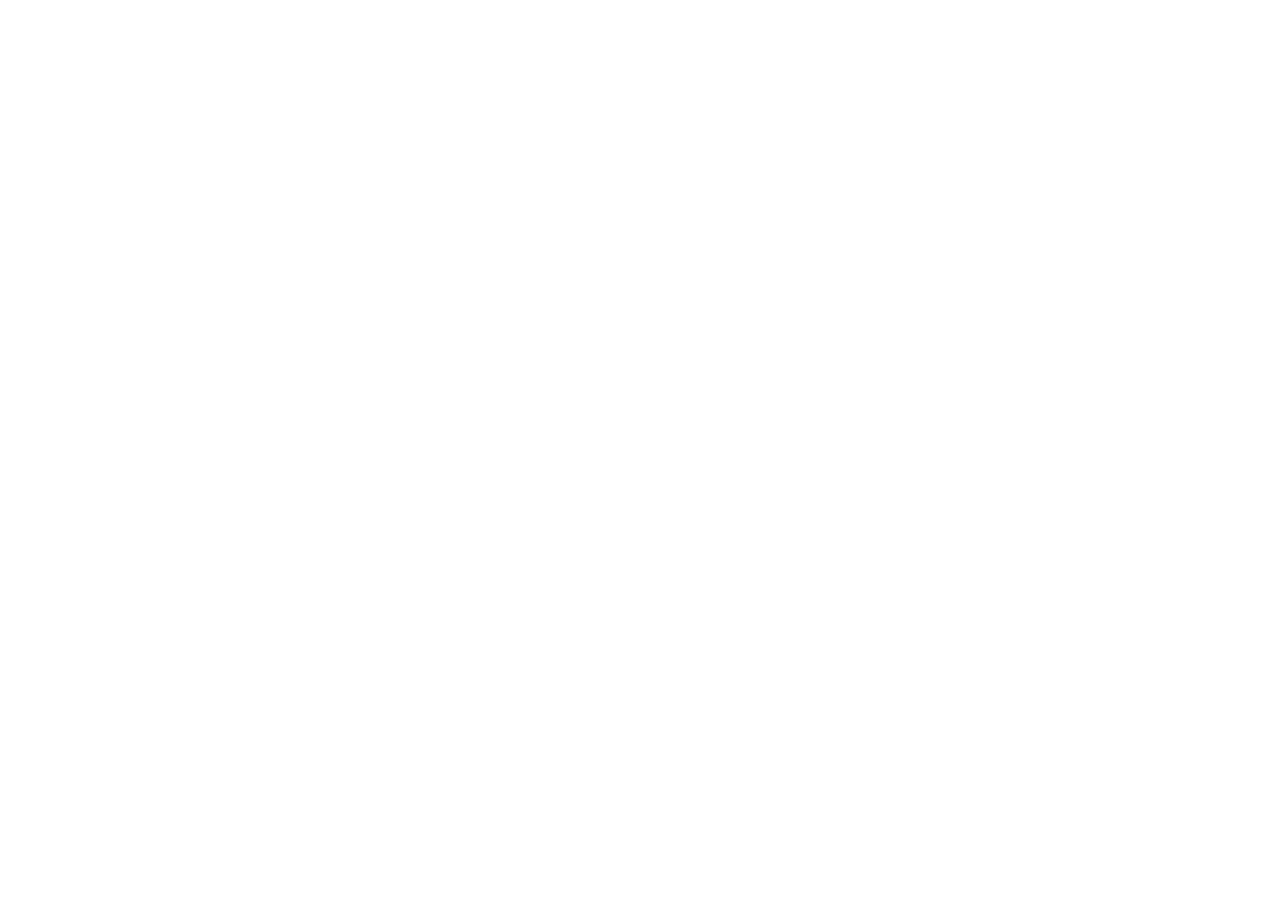
==== blog-post.html @ 0de39d50 "Inial commit. Basic structure." ====
<!DOCTYPE html>
<html lang="en">
<head>
    <meta charset="UTF-8">
    <meta name="viewport" content="width=device-width, initial-scale=1.0">
    <title>Personal Blog Website</title>
</head>
<body>
    <header>

    </header>

    <main>

    </main>

    <footer>
        
    </footer>
    
</body>
</html>
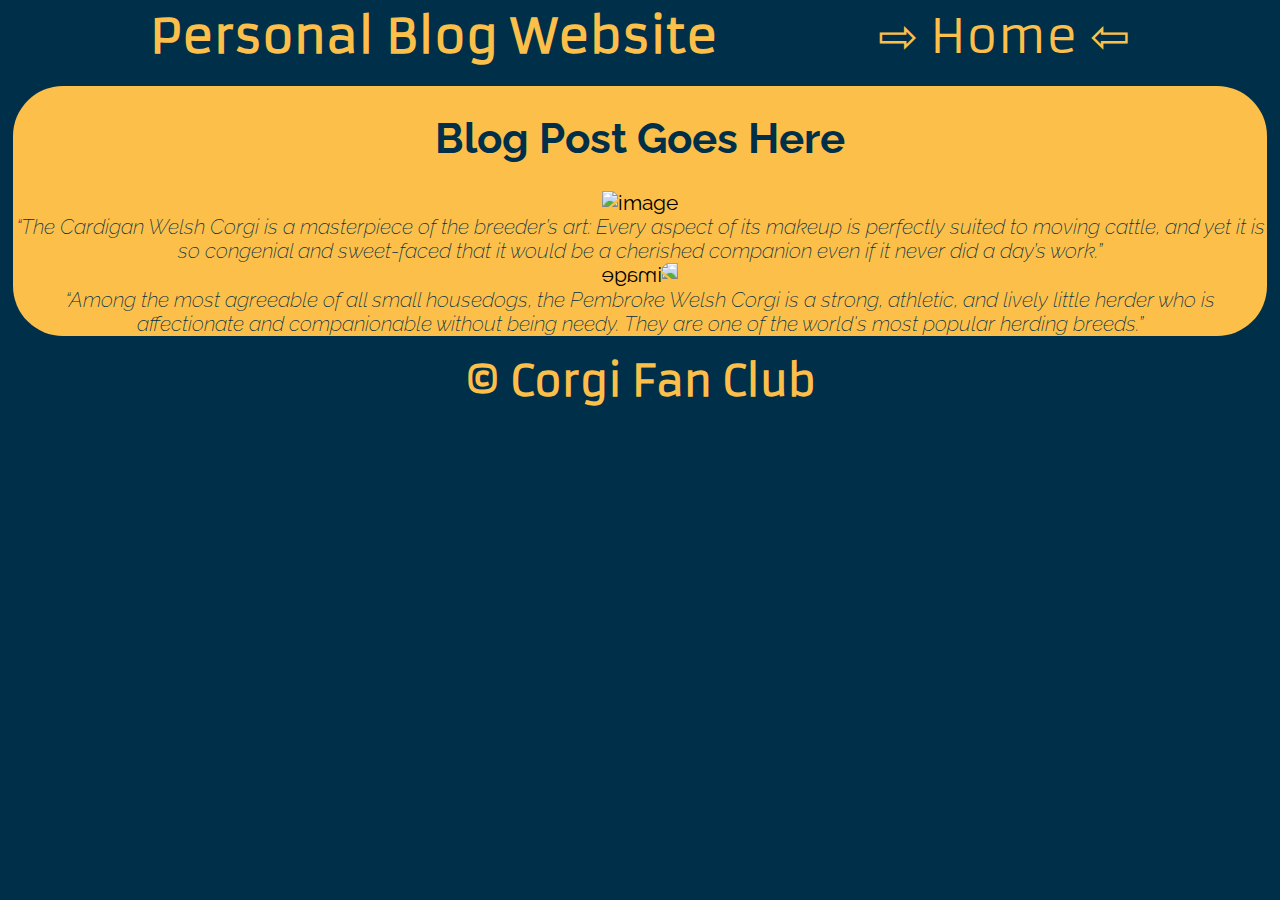
==== commit 0345e699: "Add blog-post.html and blog-post.css" ====
--- a/blog-post.html
+++ b/blog-post.html
@@ -4,18 +4,37 @@
     <meta charset="UTF-8">
     <meta name="viewport" content="width=device-width, initial-scale=1.0">
     <title>Personal Blog Website</title>
+    <!-- Fonts -->
+    <link href="https://fonts.googleapis.com/css2?family=Armata&display=swap" rel="stylesheet">
+    <link href="https://fonts.googleapis.com/css2?family=Raleway:ital,wght@0,200;0,400;0,700;0,900;1,200;1,400&display=swap" rel="stylesheet">
+    <!-- CSS styles -->
+    <link rel="stylesheet" href="css/normalize.css">
+    <link rel="stylesheet" href="css/blog-post.css">
+    <link rel="icon" 
+      type="image/png" 
+      href="corgi_icon.png" />
 </head>
 <body>
-    <header>
-
+    <header class="box">
+        <h1 class="box light">Personal Blog Website</h1>
+        <a href="index.html" class="box light">⇨ Home ⇦</a>
     </header>
 
     <main>
+        <section class="content">
+            <article class="blogpost">
+                <h1 class="box dark">Blog Post Goes Here</h1>
+                <img src="https://s3.amazonaws.com/cdn-origin-etr.akc.org/wp-content/uploads/2017/11/12234955/Cardigan-Welsh-Corgi-On-White-03.jpg" alt="image">
+                <q class="dark">The Cardigan Welsh Corgi is a masterpiece of the breeder’s art: Every aspect of its makeup is perfectly suited to moving cattle, and yet it is so congenial and sweet-faced that it would be a cherished companion even if it never did a day’s work.</q>
+                <img class="flip" src="https://s3.amazonaws.com/cdn-origin-etr.akc.org/wp-content/uploads/2017/11/25204906/Day1_Dec13_52.jpg" alt="image">
+                <q class="dark">Among the most agreeable of all small housedogs, the Pembroke Welsh Corgi is a strong, athletic, and lively little herder who is affectionate and companionable without being needy. They are one of the world's most popular herding breeds.</q>
+            </article>
+        </section>
 
     </main>
 
-    <footer>
-        
+    <footer class="box">
+        <h1 class="box light">© Corgi Fan Club</h1>
     </footer>
     
 </body>
--- a/css/blog-post.css
+++ b/css/blog-post.css
@@ -0,0 +1,83 @@
+
+/* MAIN SETTINGS */
+body {
+    font-family: 'Armata', sans-serif;
+    font-size: calc(12px + (26 - 14) * ((100vw - 300px) / (1600 - 300)));
+    background-color: #003049;
+    display: grid;
+    grid-template-columns: auto;
+    grid-template-rows: auto;
+    grid-template-areas: 
+    "hd"
+    "main"
+    "ft";
+}
+
+.dark {
+    color: #003049;
+    text-align: center;
+}
+
+.light {
+    color: #FCBF49;
+    text-decoration: none;
+}
+
+/* HEADER */
+header {
+    background-color: #003049;
+    grid-area: hd;
+    display: flex;
+    flex-direction: row;
+    justify-content: space-evenly;
+    align-items: center;
+    /* height: 10vh; */
+}
+
+header * {
+    font-size: 3rem;
+    margin: 1vh;
+}
+
+/* CONTENT */
+.content {
+    background-color: #FCBF49;
+    border-radius: 50px;
+    margin: 1%;
+    grid-area: main;
+    display: flex;
+    flex-direction: column;
+    justify-content: center;
+    align-items: center;
+    font-family: 'Raleway', sans-serif;
+}
+
+.content article {
+    display: flex;
+    flex-wrap: wrap;
+    flex-direction: column;
+    justify-content: center;
+    align-items: center;
+}
+
+.flip {
+    transform: scaleX(-1);
+  }
+
+q {
+    font-style: italic;
+    font-weight: 200;
+}
+
+/* FOOTER */
+footer {
+    background-color: #003049;
+    grid-area: ft;
+    display: flex;
+    justify-content: center;
+    align-items: center;
+}
+
+footer h1 {
+    margin: 1vh;
+}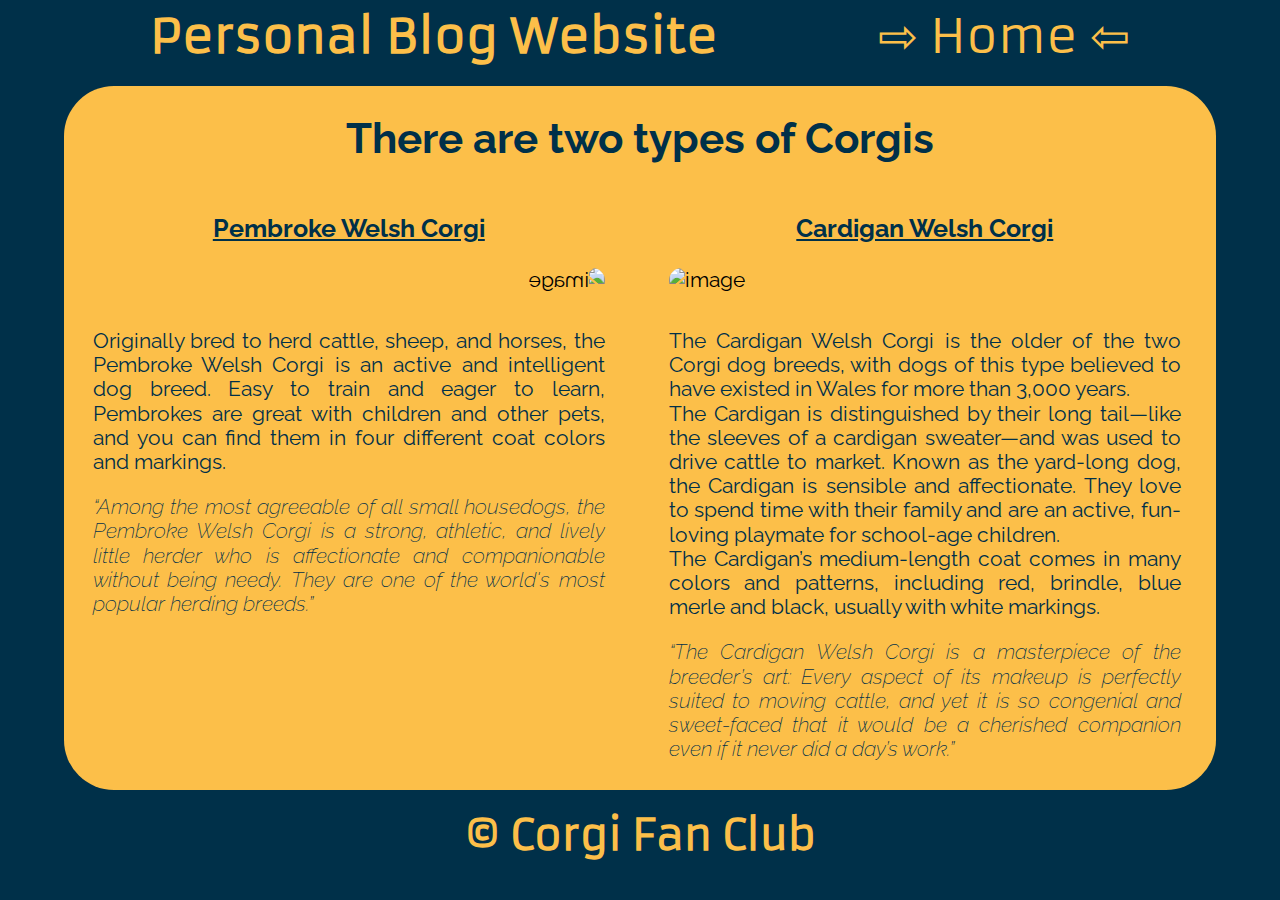
==== commit 82eead07: "Add style and content to blog-post" ====
--- a/blog-post.html
+++ b/blog-post.html
@@ -22,13 +22,20 @@
 
     <main>
         <section class="content">
-            <article class="blogpost">
-                <h1 class="box dark">Blog Post Goes Here</h1>
-                <img src="https://s3.amazonaws.com/cdn-origin-etr.akc.org/wp-content/uploads/2017/11/12234955/Cardigan-Welsh-Corgi-On-White-03.jpg" alt="image">
-                <q class="dark">The Cardigan Welsh Corgi is a masterpiece of the breeder’s art: Every aspect of its makeup is perfectly suited to moving cattle, and yet it is so congenial and sweet-faced that it would be a cherished companion even if it never did a day’s work.</q>
+            <h1 class="box dark title">There are two types of Corgis</h1>
+            <article class="blogpost left">
+                <h3 class="dark">Pembroke Welsh Corgi</h3>
                 <img class="flip" src="https://s3.amazonaws.com/cdn-origin-etr.akc.org/wp-content/uploads/2017/11/25204906/Day1_Dec13_52.jpg" alt="image">
+                <p class="dark">Originally bred to herd cattle, sheep, and horses, the Pembroke Welsh Corgi is an active and intelligent dog breed. Easy to train and eager to learn, Pembrokes are great with children and other pets, and you can find them in four different coat colors and markings.</p>
                 <q class="dark">Among the most agreeable of all small housedogs, the Pembroke Welsh Corgi is a strong, athletic, and lively little herder who is affectionate and companionable without being needy. They are one of the world's most popular herding breeds.</q>
             </article>
+            <article class="blogpost right">
+                <h3 class="dark">Cardigan Welsh Corgi</h3>
+                <img src="https://s3.amazonaws.com/cdn-origin-etr.akc.org/wp-content/uploads/2017/11/12234955/Cardigan-Welsh-Corgi-On-White-03.jpg" alt="image">
+                <p class="dark">The Cardigan Welsh Corgi is the older of the two Corgi dog breeds, with dogs of this type believed to have existed in Wales for more than 3,000 years.<br> The Cardigan is distinguished by their long tail—like the sleeves of a cardigan sweater—and was used to drive cattle to market. Known as the yard-long dog, the Cardigan is sensible and affectionate. They love to spend time with their family and are an active, fun-loving playmate for school-age children.<br> The Cardigan’s medium-length coat comes in many colors and patterns, including red, brindle, blue merle and black, usually with white markings.</p>
+                <q class="dark">The Cardigan Welsh Corgi is a masterpiece of the breeder’s art: Every aspect of its makeup is perfectly suited to moving cattle, and yet it is so congenial and sweet-faced that it would be a cherished companion even if it never did a day’s work.</q> 
+            </article>
+            
         </section>
 
     </main>
--- a/css/blog-post.css
+++ b/css/blog-post.css
@@ -41,33 +41,61 @@
 
 /* CONTENT */
 .content {
+    width: 90vw;
     background-color: #FCBF49;
     border-radius: 50px;
-    margin: 1%;
+    margin: 1% 5%;
     grid-area: main;
-    display: flex;
-    flex-direction: column;
-    justify-content: center;
-    align-items: center;
+    display: grid;
+    grid-template-columns: fr1 fr1;
+    grid-template-areas: 
+    "title title"
+    "left right";
     font-family: 'Raleway', sans-serif;
 }
 
-.content article {
+.content > article {
+    width: 40vw;
+    margin: 0% 5% 5% 5%;
     display: flex;
-    flex-wrap: wrap;
     flex-direction: column;
-    justify-content: center;
-    align-items: center;
+}
+
+.content .title {
+    grid-area: title;
+}
+
+.content .left {
+    grid-area: left;
+}
+
+.content .right {
+    grid-area: right;
+}
+
+.content img {
+    width: 40vw;
+    border-radius: 50px;
+    margin: 0% 0% 3% 0%;
+}
+
+.content h3 {
+    text-decoration: underline;
+}
+
+.content p {
+    text-align: justify;
+}
+
+.content q {
+    text-align: justify;
+    font-style: italic;
+    font-weight: 200;
 }
 
 .flip {
     transform: scaleX(-1);
   }
-
-q {
-    font-style: italic;
-    font-weight: 200;
-}
 
 /* FOOTER */
 footer {
@@ -80,4 +108,33 @@
 
 footer h1 {
     margin: 1vh;
+}
+
+/* MEDIA */
+@media (max-width: 1000px) {
+    h1, a {
+        font-size: 1.5rem;
+    }
+}
+
+@media (max-width: 600px) {
+    .content {
+        grid-template-areas: 
+        "title"
+        "left" 
+        "right";
+        font-family: 'Raleway', sans-serif;
+    }
+
+    .content article {
+        width: 80vw;
+    }
+
+    .content img {
+        width: 80vw;
+    }
+
+    h1,h3,a {
+        font-size: 1rem;
+    }
 }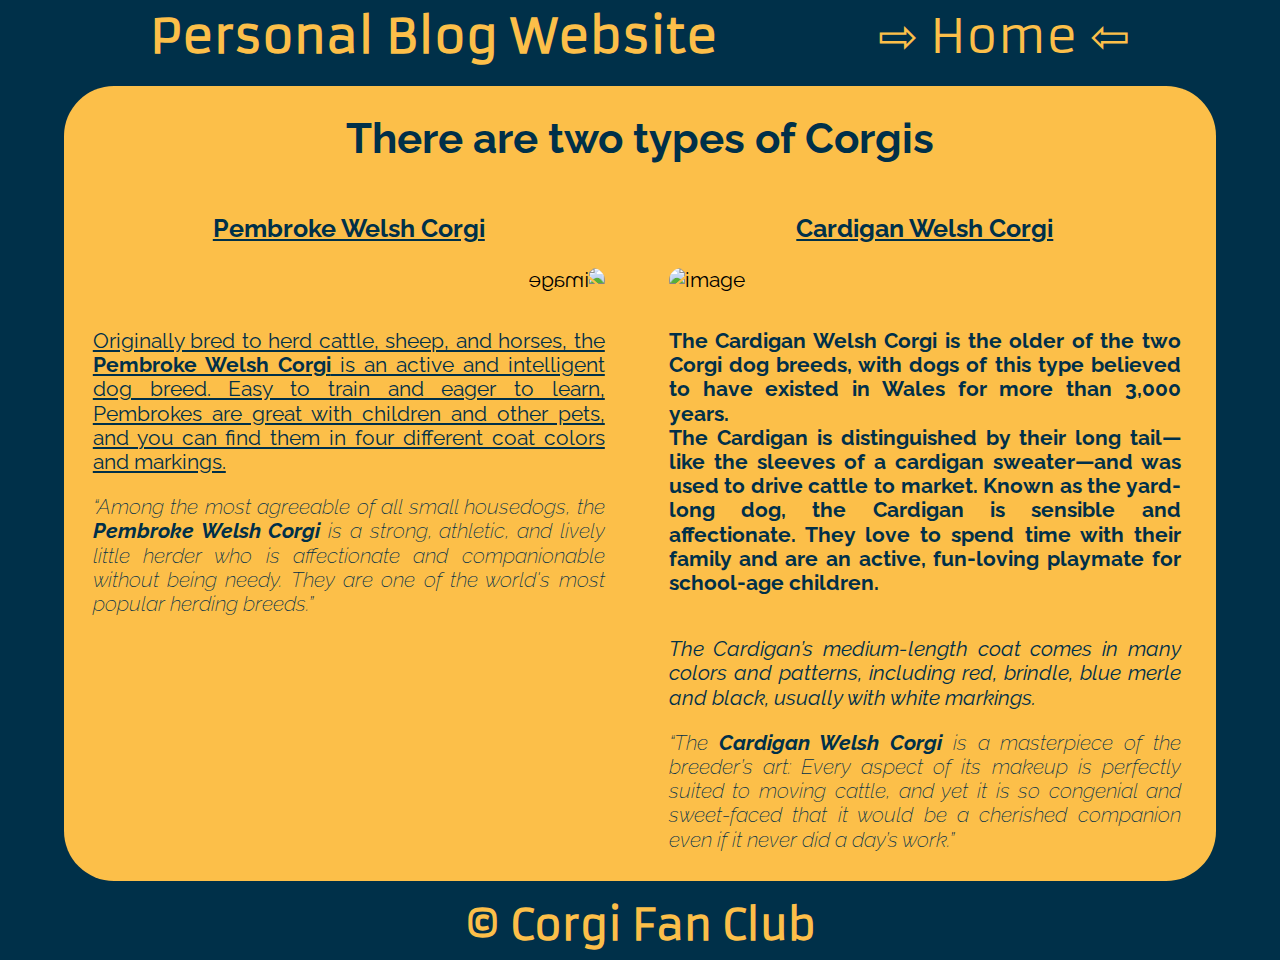
==== commit e0ecc1e6: "FIX: Add bold, italic, underline style" ====
--- a/blog-post.html
+++ b/blog-post.html
@@ -26,14 +26,15 @@
             <article class="blogpost left">
                 <h3 class="dark">Pembroke Welsh Corgi</h3>
                 <img class="flip" src="https://s3.amazonaws.com/cdn-origin-etr.akc.org/wp-content/uploads/2017/11/25204906/Day1_Dec13_52.jpg" alt="image">
-                <p class="dark">Originally bred to herd cattle, sheep, and horses, the Pembroke Welsh Corgi is an active and intelligent dog breed. Easy to train and eager to learn, Pembrokes are great with children and other pets, and you can find them in four different coat colors and markings.</p>
-                <q class="dark">Among the most agreeable of all small housedogs, the Pembroke Welsh Corgi is a strong, athletic, and lively little herder who is affectionate and companionable without being needy. They are one of the world's most popular herding breeds.</q>
+                <p class="dark underline">Originally bred to herd cattle, sheep, and horses, the <span class="bold"> Pembroke Welsh Corgi</span> is an active and intelligent dog breed. Easy to train and eager to learn, Pembrokes are great with children and other pets, and you can find them in four different coat colors and markings.</p>
+                <q class="dark">Among the most agreeable of all small housedogs, the <span class="bold">Pembroke Welsh Corgi </span> is a strong, athletic, and lively little herder who is affectionate and companionable without being needy. They are one of the world's most popular herding breeds.</q>
             </article>
             <article class="blogpost right">
                 <h3 class="dark">Cardigan Welsh Corgi</h3>
                 <img src="https://s3.amazonaws.com/cdn-origin-etr.akc.org/wp-content/uploads/2017/11/12234955/Cardigan-Welsh-Corgi-On-White-03.jpg" alt="image">
-                <p class="dark">The Cardigan Welsh Corgi is the older of the two Corgi dog breeds, with dogs of this type believed to have existed in Wales for more than 3,000 years.<br> The Cardigan is distinguished by their long tail—like the sleeves of a cardigan sweater—and was used to drive cattle to market. Known as the yard-long dog, the Cardigan is sensible and affectionate. They love to spend time with their family and are an active, fun-loving playmate for school-age children.<br> The Cardigan’s medium-length coat comes in many colors and patterns, including red, brindle, blue merle and black, usually with white markings.</p>
-                <q class="dark">The Cardigan Welsh Corgi is a masterpiece of the breeder’s art: Every aspect of its makeup is perfectly suited to moving cattle, and yet it is so congenial and sweet-faced that it would be a cherished companion even if it never did a day’s work.</q> 
+                <p class="dark bold">The <span class="bold">Cardigan Welsh Corgi</span> is the older of the two Corgi dog breeds, with dogs of this type believed to have existed in Wales for more than 3,000 years.<br> The Cardigan is distinguished by their long tail—like the sleeves of a cardigan sweater—and was used to drive cattle to market. Known as the yard-long dog, the Cardigan is sensible and affectionate. They love to spend time with their family and are an active, fun-loving playmate for school-age children.</p>
+                <p class="dark italic">The Cardigan’s medium-length coat comes in many colors and patterns, including red, brindle, blue merle and black, usually with white markings.</p>
+                <q class="dark">The <span class="bold">Cardigan Welsh Corgi</span> is a masterpiece of the breeder’s art: Every aspect of its makeup is perfectly suited to moving cattle, and yet it is so congenial and sweet-faced that it would be a cherished companion even if it never did a day’s work.</q> 
             </article>
             
         </section>
--- a/css/blog-post.css
+++ b/css/blog-post.css
@@ -1,4 +1,3 @@
-
 /* MAIN SETTINGS */
 body {
     font-family: 'Armata', sans-serif;
@@ -7,10 +6,7 @@
     display: grid;
     grid-template-columns: auto;
     grid-template-rows: auto;
-    grid-template-areas: 
-    "hd"
-    "main"
-    "ft";
+    grid-template-areas: "hd" "main" "ft";
 }
 
 .dark {
@@ -19,7 +15,7 @@
 }
 
 .light {
-    color: #FCBF49;
+    color: #fcbf49;
     text-decoration: none;
 }
 
@@ -42,16 +38,26 @@
 /* CONTENT */
 .content {
     width: 90vw;
-    background-color: #FCBF49;
+    background-color: #fcbf49;
     border-radius: 50px;
     margin: 1% 5%;
     grid-area: main;
     display: grid;
     grid-template-columns: fr1 fr1;
-    grid-template-areas: 
-    "title title"
-    "left right";
+    grid-template-areas: "title title" "left right";
     font-family: 'Raleway', sans-serif;
+}
+
+.content .bold {
+    font-weight: bold;
+}
+
+.content .italic {
+    font-style: italic;
+}
+
+.content .underline {
+    text-decoration: underline;
 }
 
 .content > article {
@@ -95,7 +101,7 @@
 
 .flip {
     transform: scaleX(-1);
-  }
+}
 
 /* FOOTER */
 footer {
@@ -112,17 +118,15 @@
 
 /* MEDIA */
 @media (max-width: 1000px) {
-    h1, a {
+    h1,
+    a {
         font-size: 1.5rem;
     }
 }
 
 @media (max-width: 600px) {
     .content {
-        grid-template-areas: 
-        "title"
-        "left" 
-        "right";
+        grid-template-areas: "title" "left" "right";
         font-family: 'Raleway', sans-serif;
     }
 
@@ -134,7 +138,9 @@
         width: 80vw;
     }
 
-    h1,h3,a {
+    h1,
+    h3,
+    a {
         font-size: 1rem;
     }
-}+}
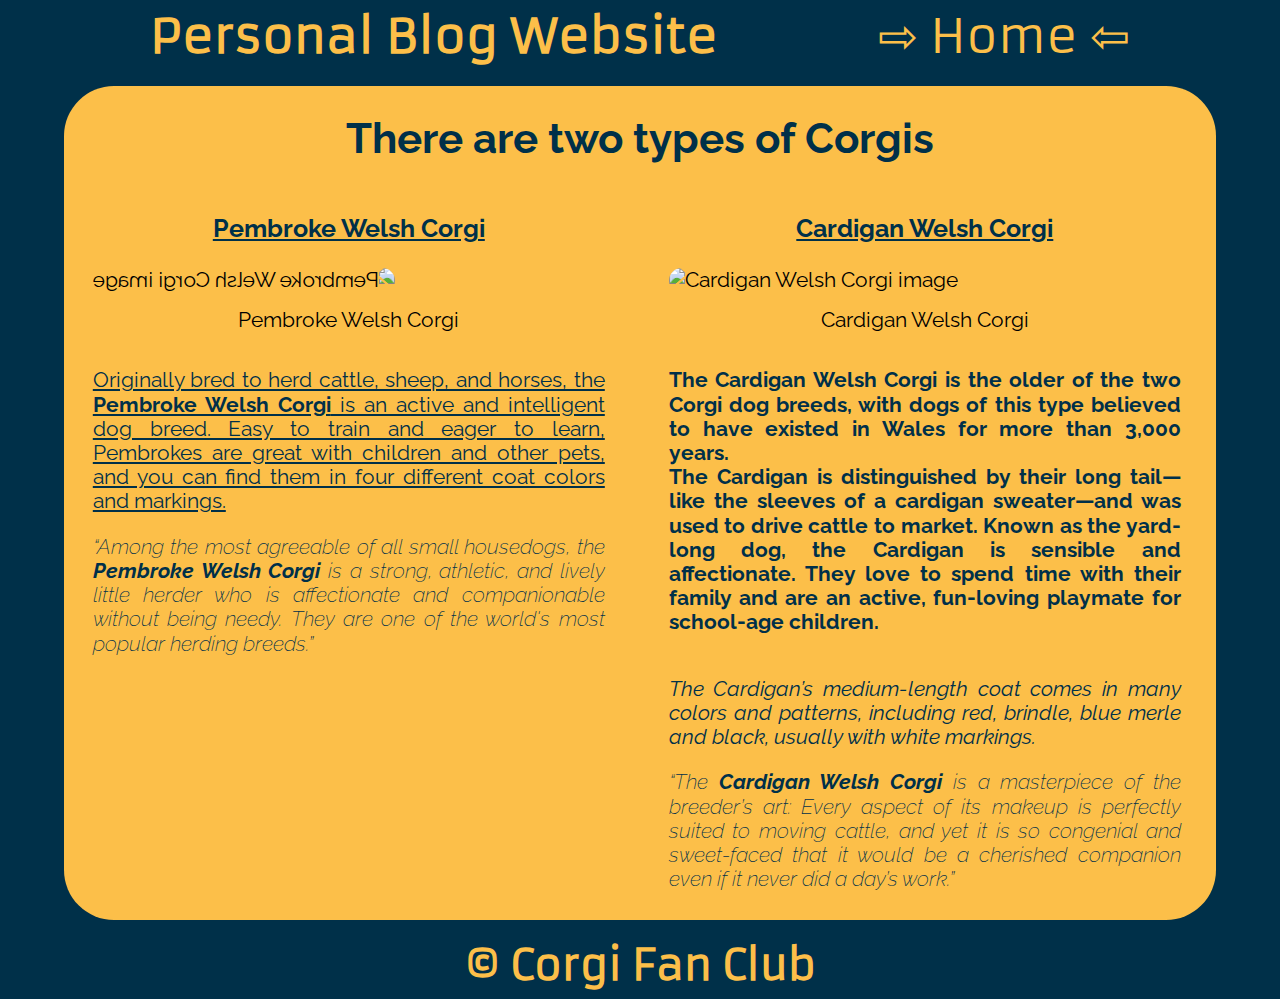
==== commit 8efcebca: "FIX: Add figure and figcaption" ====
--- a/blog-post.html
+++ b/blog-post.html
@@ -25,18 +25,26 @@
             <h1 class="box dark title">There are two types of Corgis</h1>
             <article class="blogpost left">
                 <h3 class="dark">Pembroke Welsh Corgi</h3>
-                <img class="flip" src="https://s3.amazonaws.com/cdn-origin-etr.akc.org/wp-content/uploads/2017/11/25204906/Day1_Dec13_52.jpg" alt="image">
-                <p class="dark underline">Originally bred to herd cattle, sheep, and horses, the <span class="bold"> Pembroke Welsh Corgi</span> is an active and intelligent dog breed. Easy to train and eager to learn, Pembrokes are great with children and other pets, and you can find them in four different coat colors and markings.</p>
+                <figure>
+                    <img class="flip" src="https://s3.amazonaws.com/cdn-origin-etr.akc.org/wp-content/uploads/2017/11/25204906/Day1_Dec13_52.jpg" alt="Pembroke Welsh Corgi image">
+                    <figcaption>Pembroke Welsh Corgi</figcaption>
+                </figure>
+                <!-- <img class="flip" src="https://s3.amazonaws.com/cdn-origin-etr.akc.org/wp-content/uploads/2017/11/25204906/Day1_Dec13_52.jpg" alt="image"> -->
+                <p class="dark underline">Originally bred to herd cattle, sheep, and horses, the <span class="bold">Pembroke Welsh Corgi</span> is an active and intelligent dog breed. Easy to train and eager to learn, Pembrokes are great with children and other pets, and you can find them in four different coat colors and markings.</p>
                 <q class="dark">Among the most agreeable of all small housedogs, the <span class="bold">Pembroke Welsh Corgi </span> is a strong, athletic, and lively little herder who is affectionate and companionable without being needy. They are one of the world's most popular herding breeds.</q>
             </article>
             <article class="blogpost right">
                 <h3 class="dark">Cardigan Welsh Corgi</h3>
-                <img src="https://s3.amazonaws.com/cdn-origin-etr.akc.org/wp-content/uploads/2017/11/12234955/Cardigan-Welsh-Corgi-On-White-03.jpg" alt="image">
+                <figure>
+                    <img src="https://s3.amazonaws.com/cdn-origin-etr.akc.org/wp-content/uploads/2017/11/12234955/Cardigan-Welsh-Corgi-On-White-03.jpg" alt="Cardigan Welsh Corgi image">
+                    <figcaption>Cardigan Welsh Corgi</figcaption>
+                </figure>
+
+                <!-- <img src="https://s3.amazonaws.com/cdn-origin-etr.akc.org/wp-content/uploads/2017/11/12234955/Cardigan-Welsh-Corgi-On-White-03.jpg" alt="image"> -->
                 <p class="dark bold">The <span class="bold">Cardigan Welsh Corgi</span> is the older of the two Corgi dog breeds, with dogs of this type believed to have existed in Wales for more than 3,000 years.<br> The Cardigan is distinguished by their long tail—like the sleeves of a cardigan sweater—and was used to drive cattle to market. Known as the yard-long dog, the Cardigan is sensible and affectionate. They love to spend time with their family and are an active, fun-loving playmate for school-age children.</p>
                 <p class="dark italic">The Cardigan’s medium-length coat comes in many colors and patterns, including red, brindle, blue merle and black, usually with white markings.</p>
                 <q class="dark">The <span class="bold">Cardigan Welsh Corgi</span> is a masterpiece of the breeder’s art: Every aspect of its makeup is perfectly suited to moving cattle, and yet it is so congenial and sweet-faced that it would be a cherished companion even if it never did a day’s work.</q> 
             </article>
-            
         </section>
 
     </main>
--- a/css/blog-post.css
+++ b/css/blog-post.css
@@ -85,6 +85,16 @@
     margin: 0% 0% 3% 0%;
 }
 
+.content figure {
+    width: 40vw;
+    border-radius: 50px;
+    margin: 0% 0% 3% 0%;
+}
+
+.content figcaption {
+    text-align: center;
+}
+
 .content h3 {
     text-decoration: underline;
 }
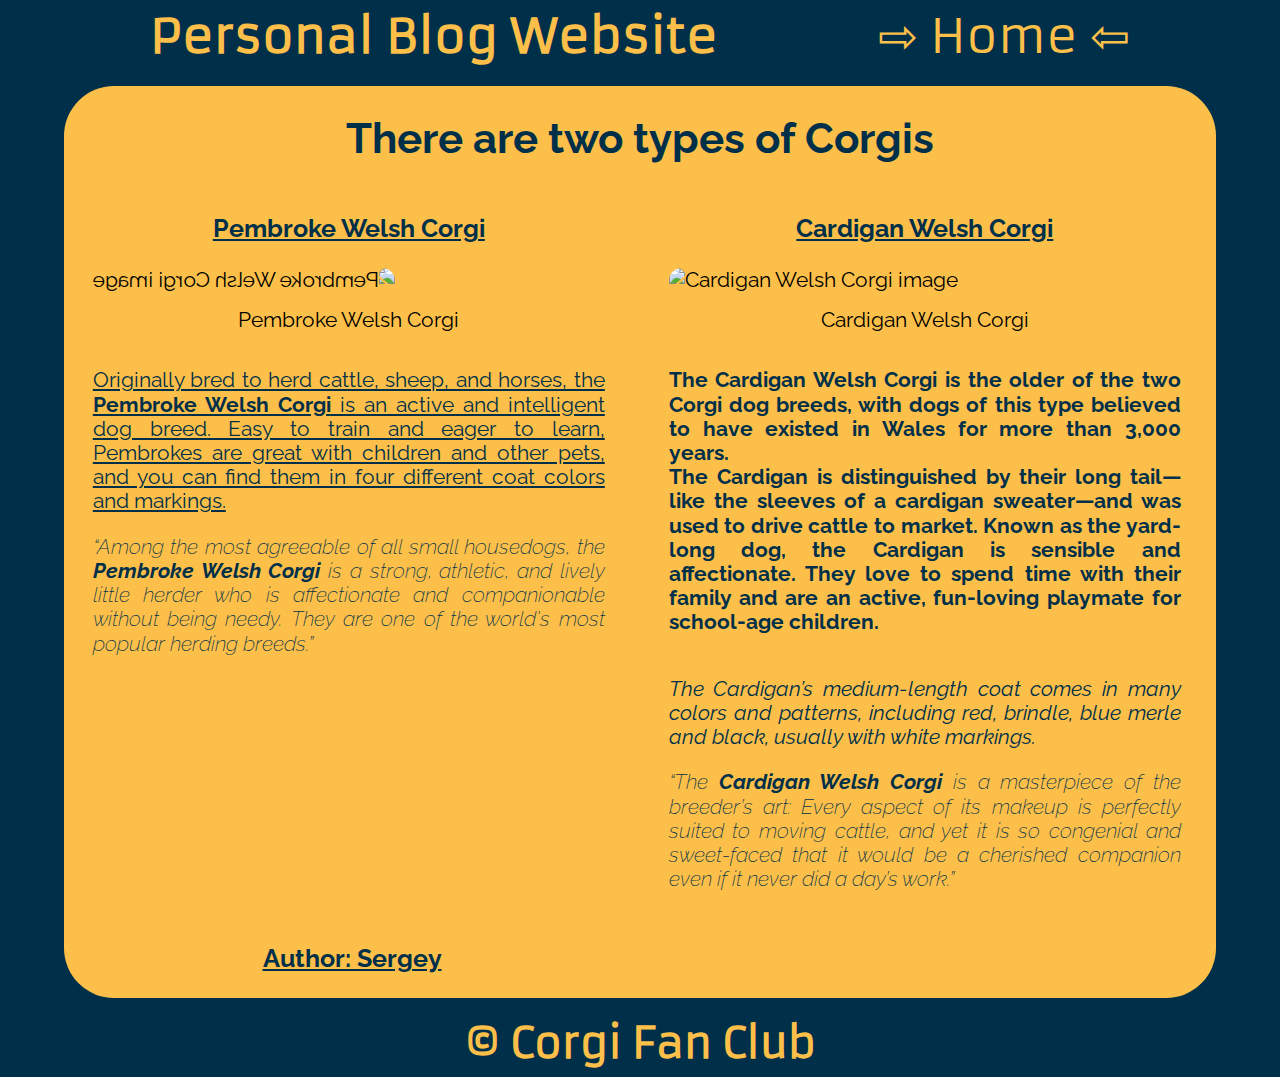
==== commit 22cbc5ae: "FIX: Add author" ====
--- a/blog-post.html
+++ b/blog-post.html
@@ -23,6 +23,7 @@
     <main>
         <section class="content">
             <h1 class="box dark title">There are two types of Corgis</h1>
+            <h3 class="dark">Author: Sergey</h2>
             <article class="blogpost left">
                 <h3 class="dark">Pembroke Welsh Corgi</h3>
                 <figure>
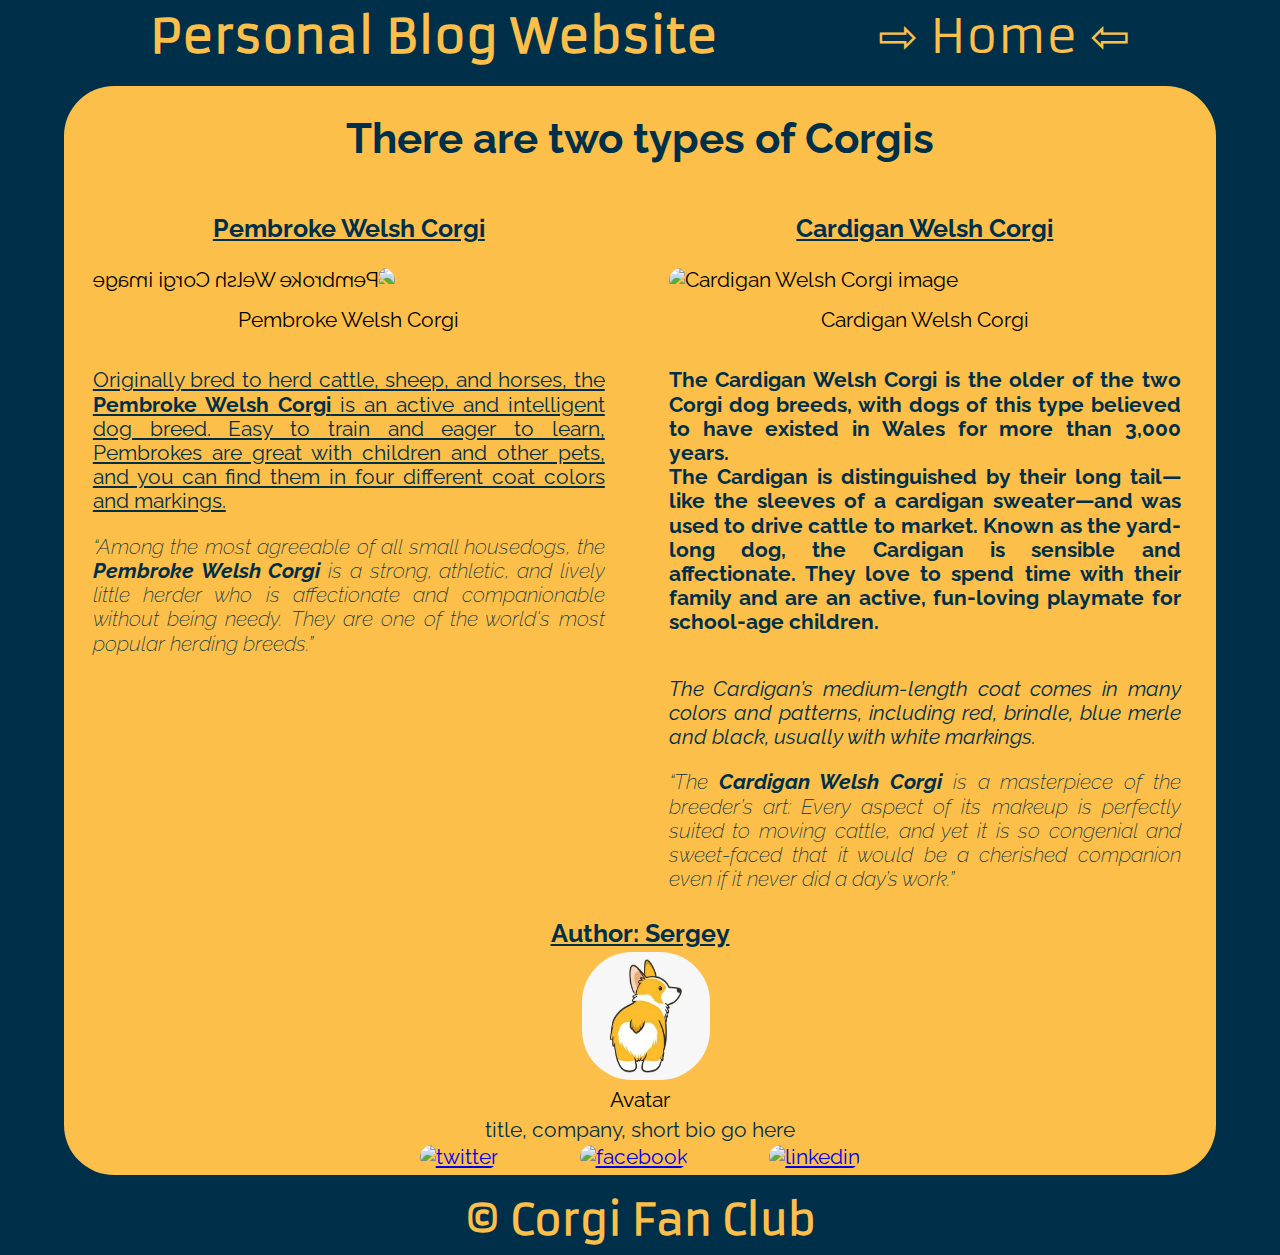
==== commit 36a64000: "FIX: Add author info and social links" ====
--- a/blog-post.html
+++ b/blog-post.html
@@ -23,7 +23,24 @@
     <main>
         <section class="content">
             <h1 class="box dark title">There are two types of Corgis</h1>
-            <h3 class="dark">Author: Sergey</h2>
+
+            <aside class="info">
+                <h3 class="dark">Author: Sergey</h3>
+                <figure id="avatar">
+                    <img src="corgi_icon.png">
+                    <figcaption>Avatar</figcaption>
+                </figure>
+                <p class="dark">title, company, short bio go here</p>
+                <div class="links">
+                    <a href="https://twitter.com/" target="_blank"><img src="https://cdn2.iconfinder.com/data/icons/social-media-2285/512/1_Twitter3_colored_svg-512.png" alt="twitter"></a>
+                    <a href="https://www.facebook.com/" target="_blank"><img src="https://cdn2.iconfinder.com/data/icons/social-media-2285/512/1_Facebook_colored_svg_copy-512.png" alt="facebook"></a>
+                    <a href="https://www.linkedin.com/" target="_blank"><img src="https://cdn2.iconfinder.com/data/icons/social-media-2285/512/1_Linkedin_unofficial_colored_svg-512.png" alt="linkedin"></a>    
+                        
+                    
+                </div>
+            </aside>
+            
+            
             <article class="blogpost left">
                 <h3 class="dark">Pembroke Welsh Corgi</h3>
                 <figure>
--- a/css/blog-post.css
+++ b/css/blog-post.css
@@ -109,8 +109,32 @@
     font-weight: 200;
 }
 
-.flip {
+.content .flip {
     transform: scaleX(-1);
+}
+
+.content .info {
+    display: flex;
+    flex-direction: column;
+    justify-content: center;
+    align-content: center;
+    grid-column: span 2;
+}
+
+.content .info * {
+    align-self: center;
+    margin-top: 0;
+    margin-bottom: 3px;
+}
+
+.content #avatar {
+    width: 15vw;
+}
+
+.content aside img {
+    margin: 0 3vw;
+    width: 10vw;
+    height: 10vw;
 }
 
 /* FOOTER */
